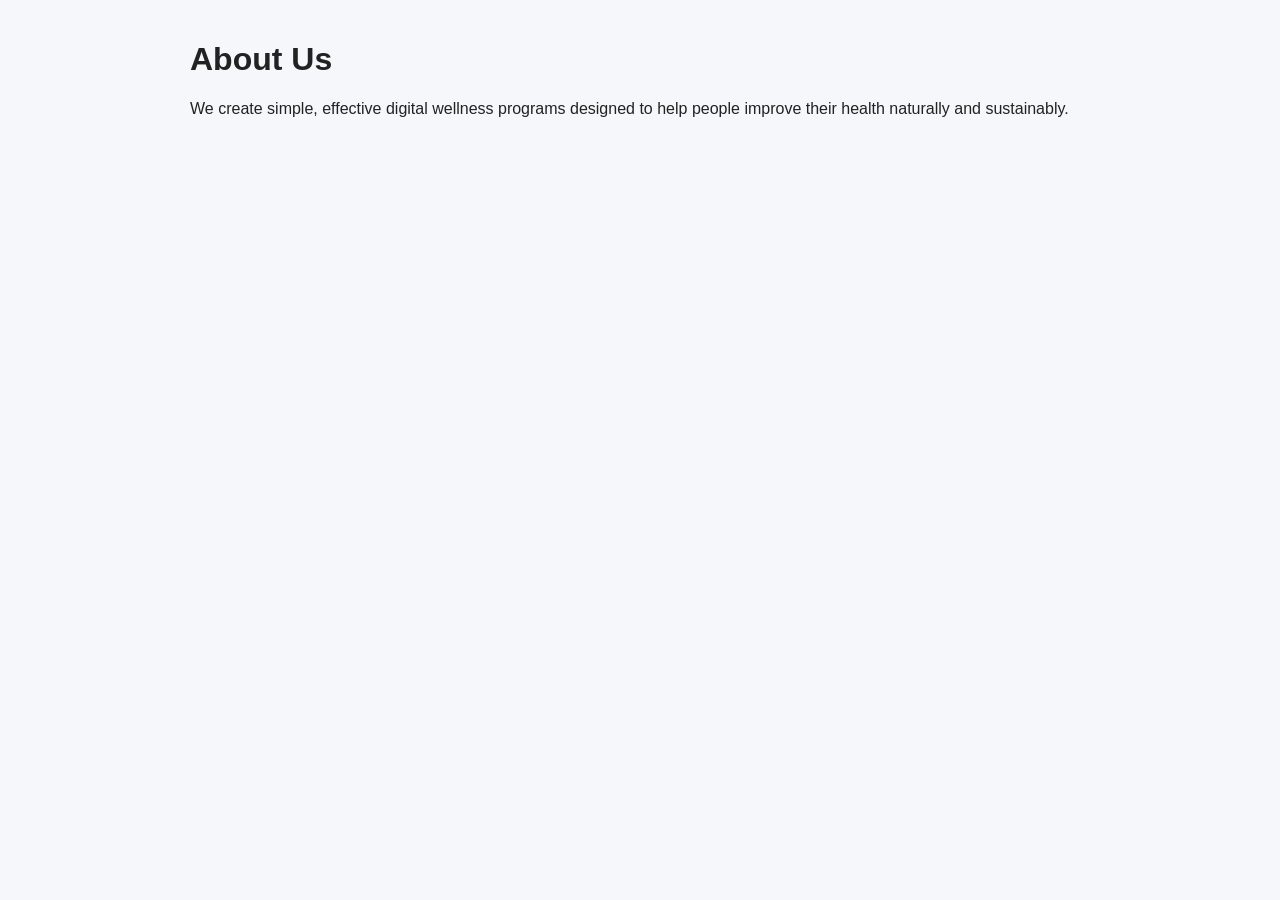
==== about.html @ 5ad0c5c0 "Update about.html" ====
<!DOCTYPE html>
<html>
<head>
  <title>About Us</title>
  <link rel="stylesheet" href="/style.css">
</head>
<body>

<div class="container">
  <h1>About Us</h1>

  <p>
    We create simple, effective digital wellness programs designed to help people improve their health naturally and sustainably.
  </p>

</div>

</body>
</html>
---- style.css ----
body {
  margin: 0;
  font-family: 'Arial', sans-serif;
  background: #f5f7fa;
  color: #222;
}

/* HERO */
.hero {
  background: linear-gradient(rgba(0,0,0,0.6), rgba(0,0,0,0.6)),
  url('https://images.unsplash.com/photo-1554284126-aa88f22d8b74') center/cover;
  color: white;
  text-align: center;
  padding: 100px 20px;
}

.hero h1 {
  font-size: 42px;
  margin-bottom: 10px;
}

.hero p {
  font-size: 18px;
}

/* BUTTON */
.btn {
  display: inline-block;
  padding: 14px 28px;
  background: #ff3b3b;
  color: white;
  text-decoration: none;
  border-radius: 8px;
  margin-top: 20px;
  font-weight: bold;
}

.btn:hover {
  background: #e03131;
}

/* CONTAINER */
.container {
  max-width: 900px;
  margin: auto;
  padding: 20px;
}

/* CARDS */
.card {
  background: white;
  padding: 25px;
  margin: 20px 0;
  border-radius: 12px;
  box-shadow: 0 4px 15px rgba(0,0,0,0.05);
}

.card h2 {
  margin-top: 0;
}

/* HIGHLIGHT */
.highlight {
  border: 2px solid #ff3b3b;
  text-align: center;
}

.price {
  font-size: 30px;
  color: #ff3b3b;
  font-weight: bold;
}

/* FOOTER */
footer {
  text-align: center;
  padding: 30px;
  background: #111;
  color: white;
}

footer a {
  color: #ddd;
  margin: 0 5px;
  text-decoration: none;
}

footer a:hover {
  color: white;
}
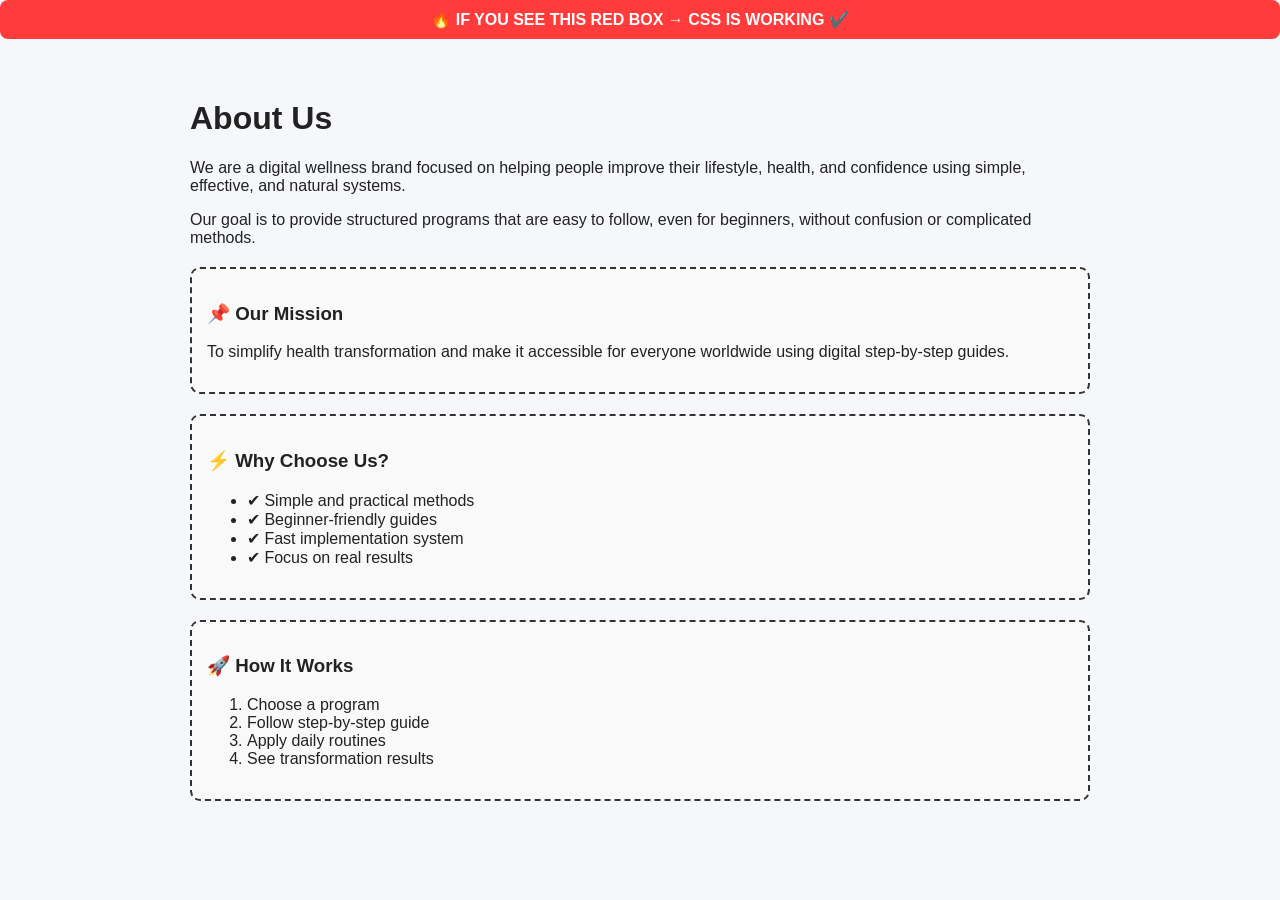
==== commit 97b38069: "Update about.html" ====
--- a/about.html
+++ b/about.html
@@ -1,17 +1,83 @@
 <!DOCTYPE html>
-<html>
+<html lang="en">
 <head>
+  <meta charset="UTF-8">
   <title>About Us</title>
+  <meta name="viewport" content="width=device-width, initial-scale=1.0">
+
+  <!-- CSS LINK -->
   <link rel="stylesheet" href="/style.css">
+
+  <!-- MINI INTERNAL TEST STYLE (for debugging only) -->
+  <style>
+    .css-test {
+      background: #ff3b3b;
+      color: white;
+      padding: 10px;
+      text-align: center;
+      font-weight: bold;
+      border-radius: 8px;
+      margin-bottom: 20px;
+    }
+
+    .debug-box {
+      border: 2px dashed #333;
+      padding: 15px;
+      margin-top: 20px;
+      border-radius: 10px;
+      background: #f9f9f9;
+    }
+  </style>
 </head>
+
 <body>
 
+<!-- 🔥 CSS TEST INDICATOR -->
+<div class="css-test">
+  🔥 IF YOU SEE THIS RED BOX → CSS IS WORKING ✔️
+</div>
+
 <div class="container">
+
   <h1>About Us</h1>
 
   <p>
-    We create simple, effective digital wellness programs designed to help people improve their health naturally and sustainably.
+    We are a digital wellness brand focused on helping people improve their lifestyle,
+    health, and confidence using simple, effective, and natural systems.
   </p>
+
+  <p>
+    Our goal is to provide structured programs that are easy to follow, even for beginners,
+    without confusion or complicated methods.
+  </p>
+
+  <div class="debug-box">
+    <h3>📌 Our Mission</h3>
+    <p>
+      To simplify health transformation and make it accessible for everyone worldwide
+      using digital step-by-step guides.
+    </p>
+  </div>
+
+  <div class="debug-box">
+    <h3>⚡ Why Choose Us?</h3>
+    <ul>
+      <li>✔ Simple and practical methods</li>
+      <li>✔ Beginner-friendly guides</li>
+      <li>✔ Fast implementation system</li>
+      <li>✔ Focus on real results</li>
+    </ul>
+  </div>
+
+  <div class="debug-box">
+    <h3>🚀 How It Works</h3>
+    <ol>
+      <li>Choose a program</li>
+      <li>Follow step-by-step guide</li>
+      <li>Apply daily routines</li>
+      <li>See transformation results</li>
+    </ol>
+  </div>
 
 </div>
 
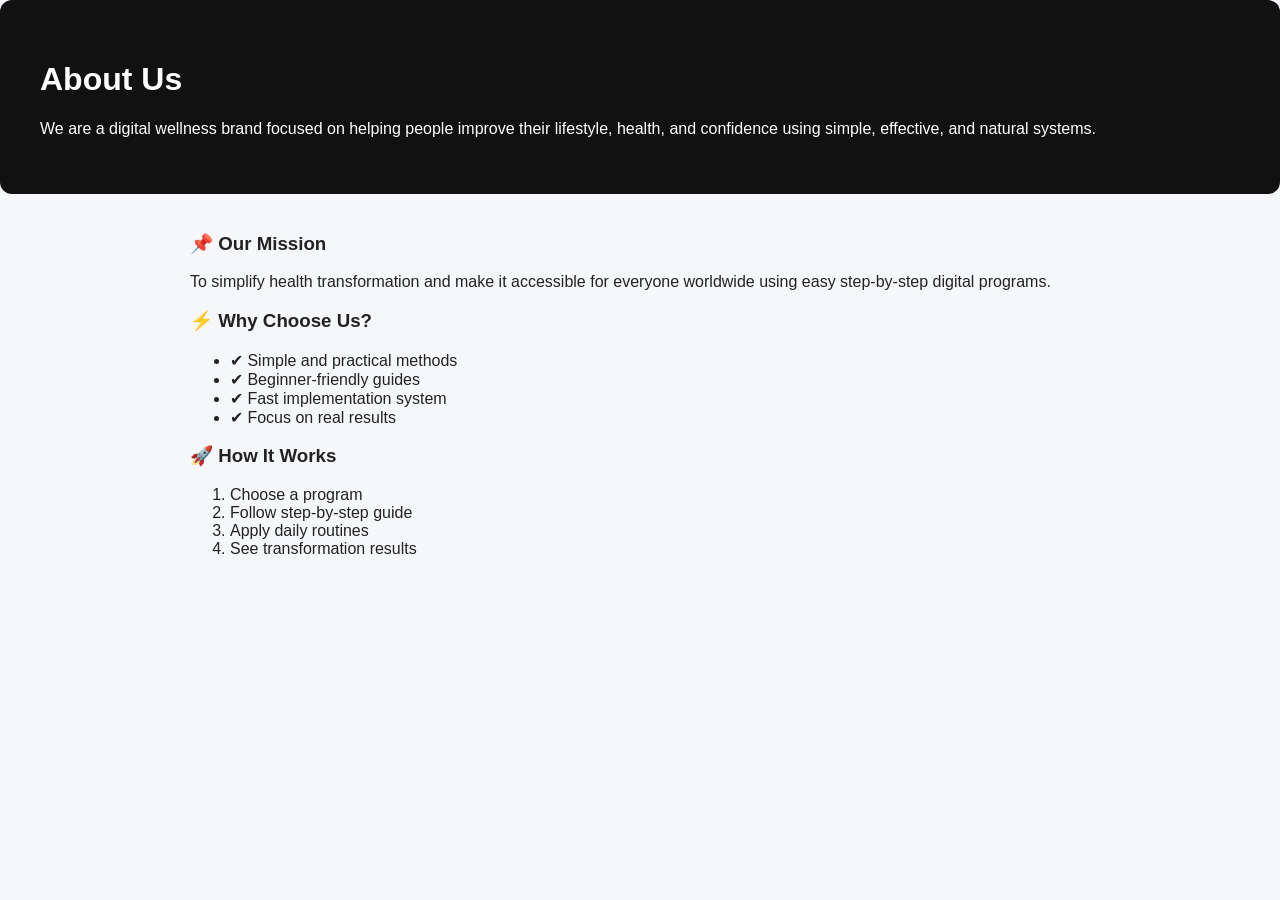
==== commit 452bf064: "Update about.html" ====
--- a/about.html
+++ b/about.html
@@ -5,39 +5,14 @@
   <title>About Us</title>
   <meta name="viewport" content="width=device-width, initial-scale=1.0">
 
-  <!-- CSS LINK -->
+  <!-- MAIN CSS -->
   <link rel="stylesheet" href="/style.css">
-
-  <!-- MINI INTERNAL TEST STYLE (for debugging only) -->
-  <style>
-    .css-test {
-      background: #ff3b3b;
-      color: white;
-      padding: 10px;
-      text-align: center;
-      font-weight: bold;
-      border-radius: 8px;
-      margin-bottom: 20px;
-    }
-
-    .debug-box {
-      border: 2px dashed #333;
-      padding: 15px;
-      margin-top: 20px;
-      border-radius: 10px;
-      background: #f9f9f9;
-    }
-  </style>
 </head>
 
 <body>
 
-<!-- 🔥 CSS TEST INDICATOR -->
-<div class="css-test">
-  🔥 IF YOU SEE THIS RED BOX → CSS IS WORKING ✔️
-</div>
-
-<div class="container">
+<!-- HERO SECTION -->
+<div class="hero-box">
 
   <h1>About Us</h1>
 
@@ -46,16 +21,15 @@
     health, and confidence using simple, effective, and natural systems.
   </p>
 
-  <p>
-    Our goal is to provide structured programs that are easy to follow, even for beginners,
-    without confusion or complicated methods.
-  </p>
+</div>
+
+<div class="container">
 
   <div class="debug-box">
     <h3>📌 Our Mission</h3>
     <p>
       To simplify health transformation and make it accessible for everyone worldwide
-      using digital step-by-step guides.
+      using easy step-by-step digital programs.
     </p>
   </div>
 
--- a/style.css
+++ b/style.css
@@ -88,3 +88,9 @@
 footer a:hover {
   color: white;
 }
+.hero-box {
+  background: #111;
+  color: white;
+  padding: 40px;
+  border-radius: 12px;
+}
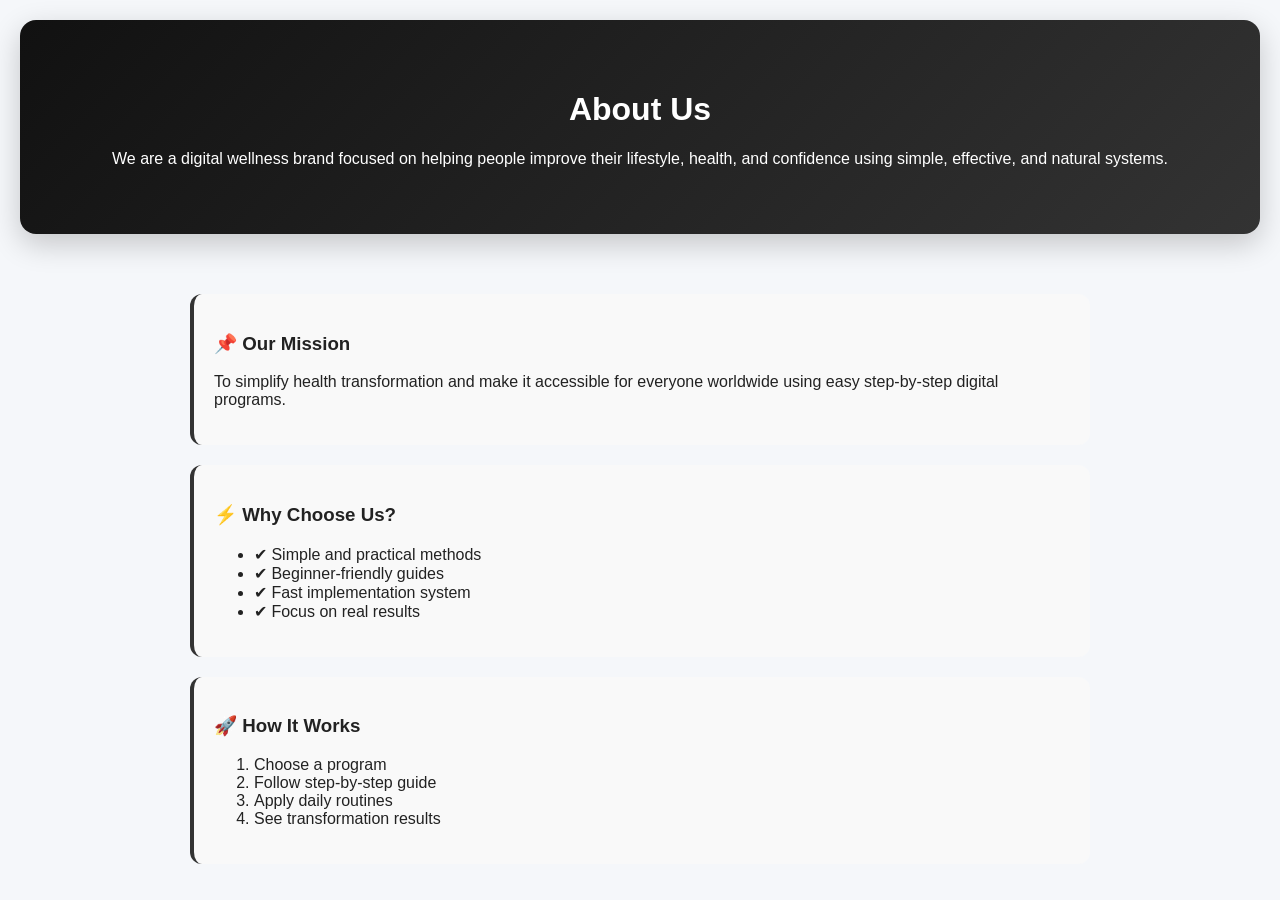
==== commit 7efdd8e4: "Update about.html" ====
--- a/about.html
+++ b/about.html
@@ -6,7 +6,7 @@
   <meta name="viewport" content="width=device-width, initial-scale=1.0">
 
   <!-- MAIN CSS -->
-  <link rel="stylesheet" href="/style.css">
+  <link rel="stylesheet" href="./style.css">
 </head>
 
 <body>
--- a/style.css
+++ b/style.css
@@ -89,8 +89,25 @@
   color: white;
 }
 .hero-box {
-  background: #111;
+  background: linear-gradient(135deg, #111, #333);
   color: white;
-  padding: 40px;
+  padding: 50px;
+  border-radius: 16px;
+  text-align: center;
+  margin: 20px;
+  box-shadow: 0 10px 30px rgba(0,0,0,0.2);
+}
+
+.container {
+  max-width: 900px;
+  margin: auto;
+  padding: 20px;
+}
+
+.debug-box {
+  background: #f9f9f9;
   border-radius: 12px;
+  padding: 20px;
+  margin-top: 20px;
+  border-left: 4px solid #333;
 }
